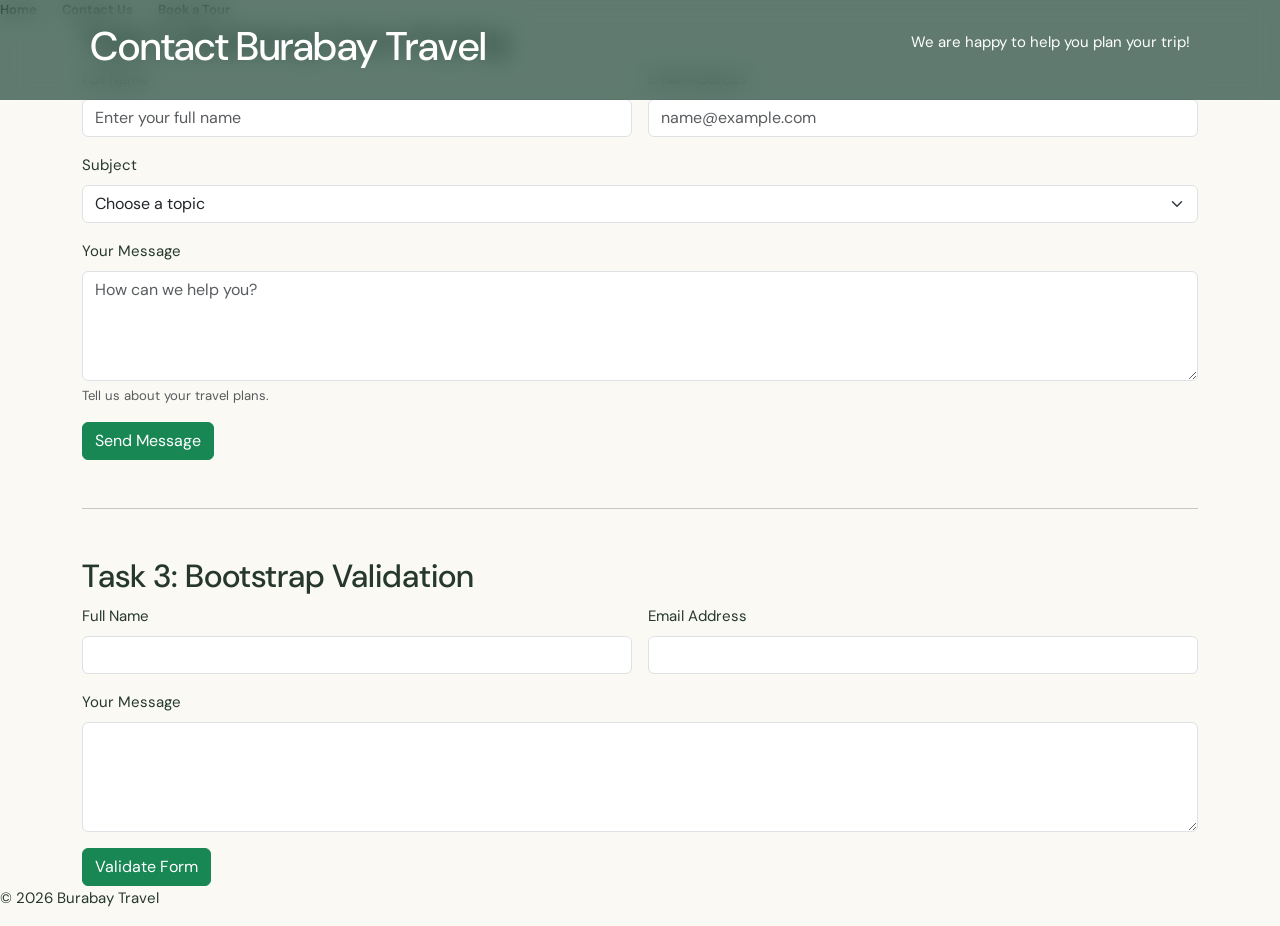
==== bootstrap.html @ a118dd56 "Muktar Aikorkem" ====
<!DOCTYPE html>
<html lang="en">
<head>
    <meta charset="UTF-8">
    <meta name="viewport" content="width=device-width, initial-scale=1.0">
    <title>Contact Us | Burabay Travel</title>

    <link
        href="https://cdn.jsdelivr.net/npm/bootstrap@5.3.3/dist/css/bootstrap.min.css"
        rel="stylesheet">

    <link rel="stylesheet" href="style.css">
</head>
<body>

    <header class="site-header">
        <h1>Contact Burabay Travel</h1>
        <p>We are happy to help you plan your trip!</p>
    </header>

    <nav class="main-nav">
        <a href="index.html">Home</a>
        <a href="bootstrap.html">Contact Us</a>
        <a href="registration.html">Book a Tour</a>
    </nav>

    <main class="container">
        <h2>Task 2: Bootstrap Form Styling</h2>

        <form class="row g-3">
            <div class="col-md-6">
                <label for="contactName" class="form-label">Full Name</label>
                <input
                    type="text"
                    class="form-control"
                    id="contactName"
                    placeholder="Enter your full name">
            </div>

            <div class="col-md-6">
                <label for="contactEmail" class="form-label">Email Address</label>
                <input
                    type="email"
                    class="form-control"
                    id="contactEmail"
                    placeholder="name@example.com">
            </div>

            <div class="col-12">
                <label for="subject" class="form-label">Subject</label>
                <select class="form-select" id="subject">
                    <option value="">Choose a topic</option>
                    <option>Tour Information</option>
                    <option>Transportation</option>
                    <option>Accommodation</option>
                    <option>Other</option>
                </select>
            </div>

            <div class="col-12">
                <label for="contactMessage" class="form-label">Your Message</label>
                <textarea
                    class="form-control"
                    id="contactMessage"
                    rows="4"
                    placeholder="How can we help you?"></textarea>
                <div class="form-text">
                    Tell us about your travel plans.
                </div>
            </div>

            <div class="col-12">
                <button type="submit" class="btn btn-success">
                    Send Message
                </button>
            </div>
        </form>

        <hr class="my-5">

        <h2>Task 3: Bootstrap Validation</h2>

        <form class="row g-3 needs-validation" novalidate>
            <div class="col-md-6">
                <label for="validName" class="form-label">Full Name</label>
                <input
                    type="text"
                    class="form-control"
                    id="validName"
                    required
                    minlength="2">
                <div class="invalid-feedback">
                    Please enter at least 2 characters.
                </div>
                <div class="valid-feedback">
                    Looks good!
                </div>
            </div>

            <div class="col-md-6">
                <label for="validEmail" class="form-label">Email Address</label>
                <input
                    type="email"
                    class="form-control"
                    id="validEmail"
                    required>
                <div class="invalid-feedback">
                    Please enter a valid email address.
                </div>
                <div class="valid-feedback">
                    Your email looks good!
                </div>
            </div>

            <div class="col-12">
                <label for="validMessage" class="form-label">Your Message</label>
                <textarea
                    class="form-control"
                    id="validMessage"
                    rows="4"
                    required
                    minlength="10"></textarea>
                <div class="invalid-feedback">
                    Your message must contain at least 10 characters.
                </div>
                <div class="valid-feedback">
                    Thank you for your message!
                </div>
            </div>

            <div class="col-12">
                <button type="submit" class="btn btn-success">
                    Validate Form
                </button>
            </div>
        </form>
    </main>

    <footer>
        <p>&copy; 2026 Burabay Travel</p>
    </footer>

    <script>
        const forms = document.querySelectorAll(".needs-validation");

        forms.forEach(function(form) {
            form.addEventListener("submit", function(event) {
                event.preventDefault();

                if (!form.checkValidity()) {
                    event.stopPropagation();
                }

                form.classList.add("was-validated");
            });
        });
    </script>

</body>
</html>
---- style.css ----
@import url('https://fonts.googleapis.com/css2?family=DM+Sans:wght@400;500;600;700&family=Playfair+Display:wght@500;600;700&display=swap');

:root {
    --forest: #173f30;
    --green: #285b43;
    --mint: #eaf0e6;
    --cream: #faf9f4;
    --gold: #dfc17b;
    --text: #26382e;
    --muted: #788279;
    --white: #ffffff;
}

* {
    box-sizing: border-box;
}

html {
    scroll-behavior: smooth;
    scroll-padding-top: 90px;
}

body {
    margin: 0;
    background: var(--cream);
    color: var(--text);
    font-family: 'DM Sans', Arial, sans-serif;
    font-size: 15px;
    line-height: 1.6;
}

img {
    display: block;
    width: 100%;
    max-width: 100%;
}

a {
    color: inherit;
    text-decoration: none;
}

button,
input,
textarea {
    font: inherit;
}

.site-header {
    position: absolute;
    z-index: 10;
    top: 0;
    left: 0;
    display: flex;
    align-items: center;
    justify-content: space-between;
    width: 100%;
    padding: 22px 7%;
    background: rgba(23, 63, 48, 0.68);
    backdrop-filter: blur(12px);
    color: white;
}

.logo {
    flex-shrink: 0;
    font-family: 'Playfair Display', Georgia, serif;
    font-size: 27px;
    font-weight: 700;
    letter-spacing: 1px;
}

.logo span {
    color: var(--gold);
}

.main-nav {
    display: flex;
    align-items: center;
    flex-wrap: wrap;
    gap: 25px;
}

.main-nav a {
    font-size: 13px;
    font-weight: 600;
    transition: color 0.2s;
}

.main-nav a:hover {
    color: var(--gold);
}

.hero {
    position: relative;
    display: flex;
    align-items: center;
    min-height: 650px;
    overflow: hidden;
    background: var(--forest);
    color: white;
}

.hero-image {
    position: absolute;
    inset: 0;
    width: 100%;
    height: 100%;
    object-fit: cover;
    object-position: center;
}

.hero::after {
    position: absolute;
    inset: 0;
    content: "";
    background: linear-gradient(
        90deg,
        rgba(10, 35, 25, 0.82),
        rgba(10, 35, 25, 0.42) 65%,
        rgba(10, 35, 25, 0.12)
    );
}

.hero-content {
    position: relative;
    z-index: 1;
    width: min(700px, 84%);
    margin-left: 9%;
    padding-top: 65px;
}

.eyebrow {
    display: inline-block;
    margin-bottom: 12px;
    color: #a58b4b;
    font-size: 11px;
    font-weight: 700;
    letter-spacing: 2.5px;
    text-transform: uppercase;
}

.hero .eyebrow,
.deer-copy .eyebrow,
.booking-copy .eyebrow {
    color: var(--gold);
}

.hero h1 {
    margin: 0;
    font-family: 'Playfair Display', Georgia, serif;
    font-size: clamp(48px, 6.5vw, 82px);
    font-weight: 600;
    line-height: 1.1;
}

.hero h1 span {
    color: #e4cb8d;
}

.hero-content p {
    margin: 20px 0 27px;
    color: rgba(255, 255, 255, 0.85);
    font-size: 16px;
}

.button {
    display: inline-flex;
    align-items: center;
    justify-content: center;
    min-height: 45px;
    padding: 11px 22px;
    border: 1px solid transparent;
    border-radius: 30px;
    background: var(--gold);
    color: var(--forest);
    font-size: 13px;
    font-weight: 700;
    cursor: pointer;
    transition: transform 0.2s, background 0.2s;
}

.button:hover {
    transform: translateY(-2px);
    background: #ecd69e;
}

.quick-info {
    position: relative;
    z-index: 2;
    display: grid;
    grid-template-columns: repeat(3, minmax(0, 1fr));
    width: min(900px, calc(100% - 40px));
    margin: -30px auto 0;
    padding: 22px 15px;
    border: 1px solid #edf0e9;
    border-radius: 15px;
    background: white;
    box-shadow: 0 12px 35px rgba(23, 63, 48, 0.08);
}

.info-item {
    display: flex;
    flex-direction: column;
    align-items: center;
    padding: 4px 12px;
    border-right: 1px solid #e6eae2;
    text-align: center;
}

.info-item:last-child {
    border-right: none;
}

.info-item strong {
    color: var(--forest);
    font-size: 18px;
}

.info-item small {
    color: var(--muted);
    font-size: 11px;
}

.section {
    padding: 75px 7%;
}

.intro {
    display: grid;
    grid-template-columns: repeat(2, minmax(0, 1fr));
    align-items: center;
    gap: 55px;
}

.intro-photo {
    min-width: 0;
}

.intro-photo img {
    height: 400px;
    border-radius: 150px 150px 16px 16px;
    object-fit: cover;
}

.intro-copy h2,
.deer-copy h2,
.booking-copy h2 {
    margin: 0 0 15px;
    font-family: 'Playfair Display', Georgia, serif;
    font-size: clamp(32px, 4vw, 46px);
    font-weight: 600;
    line-height: 1.2;
}

.intro-copy p,
.deer-copy p,
.booking-copy p {
    max-width: 450px;
    color: var(--muted);
    font-size: 14px;
}

.places-section {
    background: #edf1e8;
}

.section-heading {
    max-width: 650px;
    margin: 0 auto 35px;
    text-align: center;
}

.section-heading h2 {
    margin: 0;
    font-family: 'Playfair Display', Georgia, serif;
    font-size: clamp(30px, 4vw, 42px);
    font-weight: 600;
    line-height: 1.25;
}

.places-grid {
    display: grid;
    grid-template-columns: repeat(3, minmax(0, 1fr));
    gap: 22px;
    width: 100%;
    max-width: 1200px;
    margin: 0 auto;
}

.place-card {
    min-width: 0;
    overflow: hidden;
    border: 1px solid rgba(23, 63, 48, 0.06);
    border-radius: 13px;
    background: white;
    box-shadow: 0 4px 15px rgba(23, 63, 48, 0.035);
    transition: transform 0.25s, box-shadow 0.25s;
}

.place-card:hover {
    transform: translateY(-5px);
    box-shadow: 0 12px 28px rgba(23, 63, 48, 0.1);
}

.place-card img {
    width: 100%;
    height: 220px;
    object-fit: cover;
    object-position: center;
    transition: transform 0.35s;
}

.place-card:hover img {
    transform: scale(1.035);
}

.place-card-content {
    padding: 19px;
}

.place-number {
    color: #a58b4b;
    font-size: 11px;
    font-weight: 700;
    letter-spacing: 1.5px;
}

.place-card h3 {
    margin: 7px 0;
    color: var(--forest);
    font-family: 'Playfair Display', Georgia, serif;
    font-size: 20px;
    line-height: 1.35;
}

.place-card p {
    margin: 0;
    color: var(--muted);
    font-size: 12px;
}

.deer-section {
    display: grid;
    grid-template-columns: repeat(2, minmax(0, 1fr));
    align-items: center;
    gap: 55px;
    padding: 65px 9%;
    background: var(--forest);
    color: white;
}

.deer-image {
    min-width: 0;
}

.deer-image img {
    height: 370px;
    border-radius: 14px;
    object-fit: cover;
}

.deer-copy p {
    margin-bottom: 0;
    color: rgba(255, 255, 255, 0.75);
}

.route-section {
    background: var(--cream);
}

.timeline {
    max-width: 760px;
    margin: 0 auto;
}

.timeline-item {
    display: grid;
    grid-template-columns: 43px minmax(0, 1fr);
    align-items: center;
    gap: 17px;
    padding: 17px 0;
    border-bottom: 1px solid #e4e8df;
}

.timeline-item > span {
    display: grid;
    width: 40px;
    height: 40px;
    place-items: center;
    border-radius: 50%;
    background: var(--mint);
    color: var(--green);
    font-size: 12px;
    font-weight: 700;
}

.timeline-item h3 {
    margin: 0 0 3px;
    font-size: 15px;
}

.timeline-item p {
    margin: 0;
    color: var(--muted);
    font-size: 13px;
}

.booking-section {
    display: grid;
    grid-template-columns: repeat(2, minmax(0, 1fr));
    align-items: center;
    gap: 45px;
    padding: 65px 9%;
    background: #244c39;
    color: white;
}

.booking-copy h2 {
    color: white;
}

.booking-copy p {
    color: rgba(255, 255, 255, 0.75);
}

.price-card {
    padding: 28px;
    border-radius: 15px;
    background: white;
    color: var(--text);
}

.price-label {
    color: #9b8145;
    font-size: 10px;
    font-weight: 700;
    letter-spacing: 2px;
}

.price {
    margin: 10px 0;
    color: var(--forest);
    font-family: 'Playfair Display', Georgia, serif;
    font-size: 40px;
    font-weight: 700;
}

.price-card ul {
    padding-left: 19px;
    color: var(--muted);
    font-size: 13px;
}

.price-card .button {
    margin-top: 8px;
}

.forms-section {
    background: #edf1e8;
}

.forms-grid {
    display: grid;
    grid-template-columns: repeat(2, minmax(0, 1fr));
    gap: 22px;
    max-width: 1000px;
    margin: 0 auto;
}

.form-panel {
    min-width: 0;
    padding: 25px;
    border: 1px solid #e7ebe3;
    border-radius: 13px;
    background: white;
}

.form-panel h3 {
    margin: 0 0 18px;
    color: var(--forest);
    font-family: 'Playfair Display', Georgia, serif;
    font-size: 21px;
}

.form-panel label {
    display: block;
    margin: 12px 0 5px;
    font-size: 12px;
    font-weight: 700;
}

.form-panel input,
.form-panel textarea {
    display: block;
    width: 100%;
    min-width: 0;
    padding: 11px 12px;
    border: 1px solid #d7dfd4;
    border-radius: 7px;
    outline: none;
    background: #fdfdfb;
    color: var(--text);
    font-family: inherit;
    font-size: 13px;
    transition: border-color 0.2s, box-shadow 0.2s;
}

.form-panel input:focus,
.form-panel textarea:focus {
    border-color: var(--green);
    box-shadow: 0 0 0 3px rgba(40, 91, 67, 0.1);
}

.form-panel textarea {
    min-height: 85px;
    resize: vertical;
}

.form-panel .button {
    margin-top: 16px;
}

.site-footer {
    padding: 32px 20px;
    background: #102d22;
    color: white;
    text-align: center;
}

.site-footer .logo {
    font-size: 25px;
}

.site-footer p {
    margin: 5px 0 12px;
    color: rgba(255, 255, 255, 0.7);
    font-size: 13px;
}

.site-footer small {
    color: rgba(255, 255, 255, 0.55);
    font-size: 11px;
}

@media (max-width: 900px) {
    .site-header {
        padding: 20px 4%;
    }

    .main-nav {
        gap: 15px;
    }

    .places-grid {
        grid-template-columns: repeat(2, minmax(0, 1fr));
    }

    .intro,
    .deer-section,
    .booking-section {
        gap: 30px;
    }

    .place-card img {
        height: 210px;
    }
}

@media (max-width: 650px) {
    html {
        scroll-padding-top: 15px;
    }

    .site-header {
        position: relative;
        flex-direction: column;
        gap: 12px;
        padding: 17px 12px;
        background: var(--forest);
    }

    .logo {
        font-size: 25px;
    }

    .main-nav {
        justify-content: center;
        gap: 10px 16px;
    }

    .main-nav a {
        font-size: 12px;
    }

    .hero {
        min-height: 510px;
    }

    .hero-content {
        width: 88%;
        margin: 0 auto;
        padding: 0;
    }

    .hero h1 {
        font-size: clamp(43px, 11vw, 60px);
    }

    .hero-content p {
        font-size: 14px;
    }

    .quick-info {
        grid-template-columns: repeat(3, minmax(0, 1fr));
        width: calc(100% - 28px);
        margin-top: 16px;
        padding: 16px 5px;
    }

    .info-item {
        padding: 4px;
    }

    .info-item strong {
        font-size: 14px;
    }

    .info-item small {
        font-size: 10px;
    }

    .section {
        padding: 48px 18px;
    }

    .intro,
    .deer-section,
    .booking-section {
        grid-template-columns: minmax(0, 1fr);
        gap: 25px;
    }

    .intro-photo img {
        height: 310px;
        border-radius: 120px 120px 14px 14px;
    }

    .intro-copy h2,
    .deer-copy h2,
    .booking-copy h2 {
        font-size: 34px;
    }

    .section-heading {
        margin-bottom: 25px;
    }

    .section-heading h2 {
        font-size: 31px;
    }

    .places-grid {
        grid-template-columns: minmax(0, 1fr);
        gap: 17px;
    }

    .place-card img {
        height: 235px;
    }

    .place-card-content {
        padding: 17px;
    }

    .deer-section,
    .booking-section {
        padding: 45px 20px;
    }

    .deer-image img {
        height: 290px;
    }

    .timeline-item {
        gap: 12px;
    }

    .price-card {
        padding: 22px;
    }

    .price {
        font-size: 35px;
    }

    .forms-grid {
        grid-template-columns: minmax(0, 1fr);
        gap: 17px;
    }

    .form-panel {
        padding: 20px;
    }
}
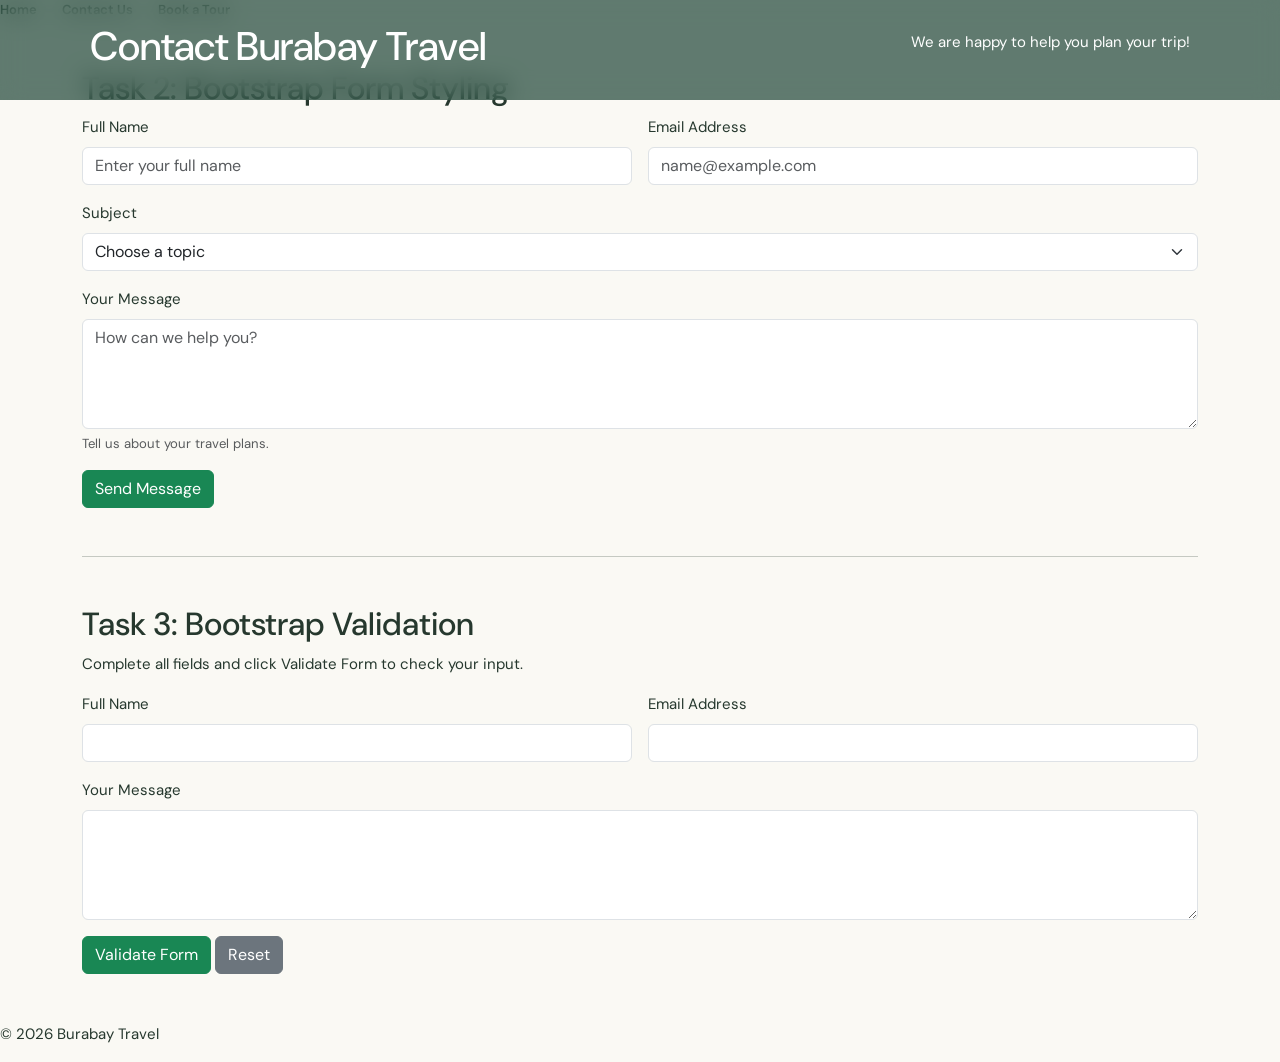
==== commit 83e33b76: "Muktar Aikorkem" ====
--- a/bootstrap.html
+++ b/bootstrap.html
@@ -1,15 +1,10 @@
-
 <!DOCTYPE html>
 <html lang="en">
 <head>
     <meta charset="UTF-8">
     <meta name="viewport" content="width=device-width, initial-scale=1.0">
     <title>Contact Us | Burabay Travel</title>
-
-    <link
-        href="https://cdn.jsdelivr.net/npm/bootstrap@5.3.3/dist/css/bootstrap.min.css"
-        rel="stylesheet">
-
+    <link href="https://cdn.jsdelivr.net/npm/bootstrap@5.3.3/dist/css/bootstrap.min.css" rel="stylesheet">
     <link rel="stylesheet" href="style.css">
 </head>
 <body>
@@ -25,114 +20,72 @@
         <a href="registration.html">Book a Tour</a>
     </nav>
 
-    <main class="container">
+    <main class="container my-5">
         <h2>Task 2: Bootstrap Form Styling</h2>
 
         <form class="row g-3">
             <div class="col-md-6">
                 <label for="contactName" class="form-label">Full Name</label>
-                <input
-                    type="text"
-                    class="form-control"
-                    id="contactName"
-                    placeholder="Enter your full name">
+                <input type="text" class="form-control" id="contactName" placeholder="Enter your full name">
             </div>
 
             <div class="col-md-6">
                 <label for="contactEmail" class="form-label">Email Address</label>
-                <input
-                    type="email"
-                    class="form-control"
-                    id="contactEmail"
-                    placeholder="name@example.com">
+                <input type="email" class="form-control" id="contactEmail" placeholder="name@example.com">
             </div>
 
             <div class="col-12">
                 <label for="subject" class="form-label">Subject</label>
                 <select class="form-select" id="subject">
                     <option value="">Choose a topic</option>
-                    <option>Tour Information</option>
-                    <option>Transportation</option>
-                    <option>Accommodation</option>
-                    <option>Other</option>
+                    <option value="tour">Tour Information</option>
+                    <option value="transportation">Transportation</option>
+                    <option value="accommodation">Accommodation</option>
+                    <option value="other">Other</option>
                 </select>
             </div>
 
             <div class="col-12">
                 <label for="contactMessage" class="form-label">Your Message</label>
-                <textarea
-                    class="form-control"
-                    id="contactMessage"
-                    rows="4"
-                    placeholder="How can we help you?"></textarea>
-                <div class="form-text">
-                    Tell us about your travel plans.
-                </div>
+                <textarea class="form-control" id="contactMessage" rows="4" placeholder="How can we help you?"></textarea>
+                <div class="form-text">Tell us about your travel plans.</div>
             </div>
 
             <div class="col-12">
-                <button type="submit" class="btn btn-success">
-                    Send Message
-                </button>
+                <button type="submit" class="btn btn-success">Send Message</button>
             </div>
         </form>
 
         <hr class="my-5">
 
         <h2>Task 3: Bootstrap Validation</h2>
+        <p>Complete all fields and click Validate Form to check your input.</p>
 
-        <form class="row g-3 needs-validation" novalidate>
+        <form class="row g-3 needs-validation" id="validationForm" novalidate>
             <div class="col-md-6">
                 <label for="validName" class="form-label">Full Name</label>
-                <input
-                    type="text"
-                    class="form-control"
-                    id="validName"
-                    required
-                    minlength="2">
-                <div class="invalid-feedback">
-                    Please enter at least 2 characters.
-                </div>
-                <div class="valid-feedback">
-                    Looks good!
-                </div>
+                <input type="text" class="form-control" id="validName" required minlength="2">
+                <div class="invalid-feedback">Please enter at least 2 characters.</div>
+                <div class="valid-feedback">Looks good!</div>
             </div>
 
             <div class="col-md-6">
                 <label for="validEmail" class="form-label">Email Address</label>
-                <input
-                    type="email"
-                    class="form-control"
-                    id="validEmail"
-                    required>
-                <div class="invalid-feedback">
-                    Please enter a valid email address.
-                </div>
-                <div class="valid-feedback">
-                    Your email looks good!
-                </div>
+                <input type="email" class="form-control" id="validEmail" required>
+                <div class="invalid-feedback">Please enter a valid email address.</div>
+                <div class="valid-feedback">Your email looks good!</div>
             </div>
 
             <div class="col-12">
                 <label for="validMessage" class="form-label">Your Message</label>
-                <textarea
-                    class="form-control"
-                    id="validMessage"
-                    rows="4"
-                    required
-                    minlength="10"></textarea>
-                <div class="invalid-feedback">
-                    Your message must contain at least 10 characters.
-                </div>
-                <div class="valid-feedback">
-                    Thank you for your message!
-                </div>
+                <textarea class="form-control" id="validMessage" rows="4" required minlength="10"></textarea>
+                <div class="invalid-feedback">Your message must contain at least 10 characters.</div>
+                <div class="valid-feedback">Thank you for your message!</div>
             </div>
 
             <div class="col-12">
-                <button type="submit" class="btn btn-success">
-                    Validate Form
-                </button>
+                <button type="submit" class="btn btn-success">Validate Form</button>
+                <button type="reset" class="btn btn-secondary">Reset</button>
             </div>
         </form>
     </main>
@@ -147,12 +100,31 @@
         forms.forEach(function(form) {
             form.addEventListener("submit", function(event) {
                 event.preventDefault();
+                event.stopPropagation();
 
-                if (!form.checkValidity()) {
-                    event.stopPropagation();
-                }
+                const inputs = form.querySelectorAll("input, textarea, select");
+
+                inputs.forEach(function(input) {
+                    input.classList.remove("is-valid", "is-invalid");
+
+                    if (input.checkValidity()) {
+                        input.classList.add("is-valid");
+                    } else {
+                        input.classList.add("is-invalid");
+                    }
+                });
 
                 form.classList.add("was-validated");
+            });
+
+            form.addEventListener("reset", function() {
+                form.classList.remove("was-validated");
+
+                const inputs = form.querySelectorAll("input, textarea, select");
+
+                inputs.forEach(function(input) {
+                    input.classList.remove("is-valid", "is-invalid");
+                });
             });
         });
     </script>
